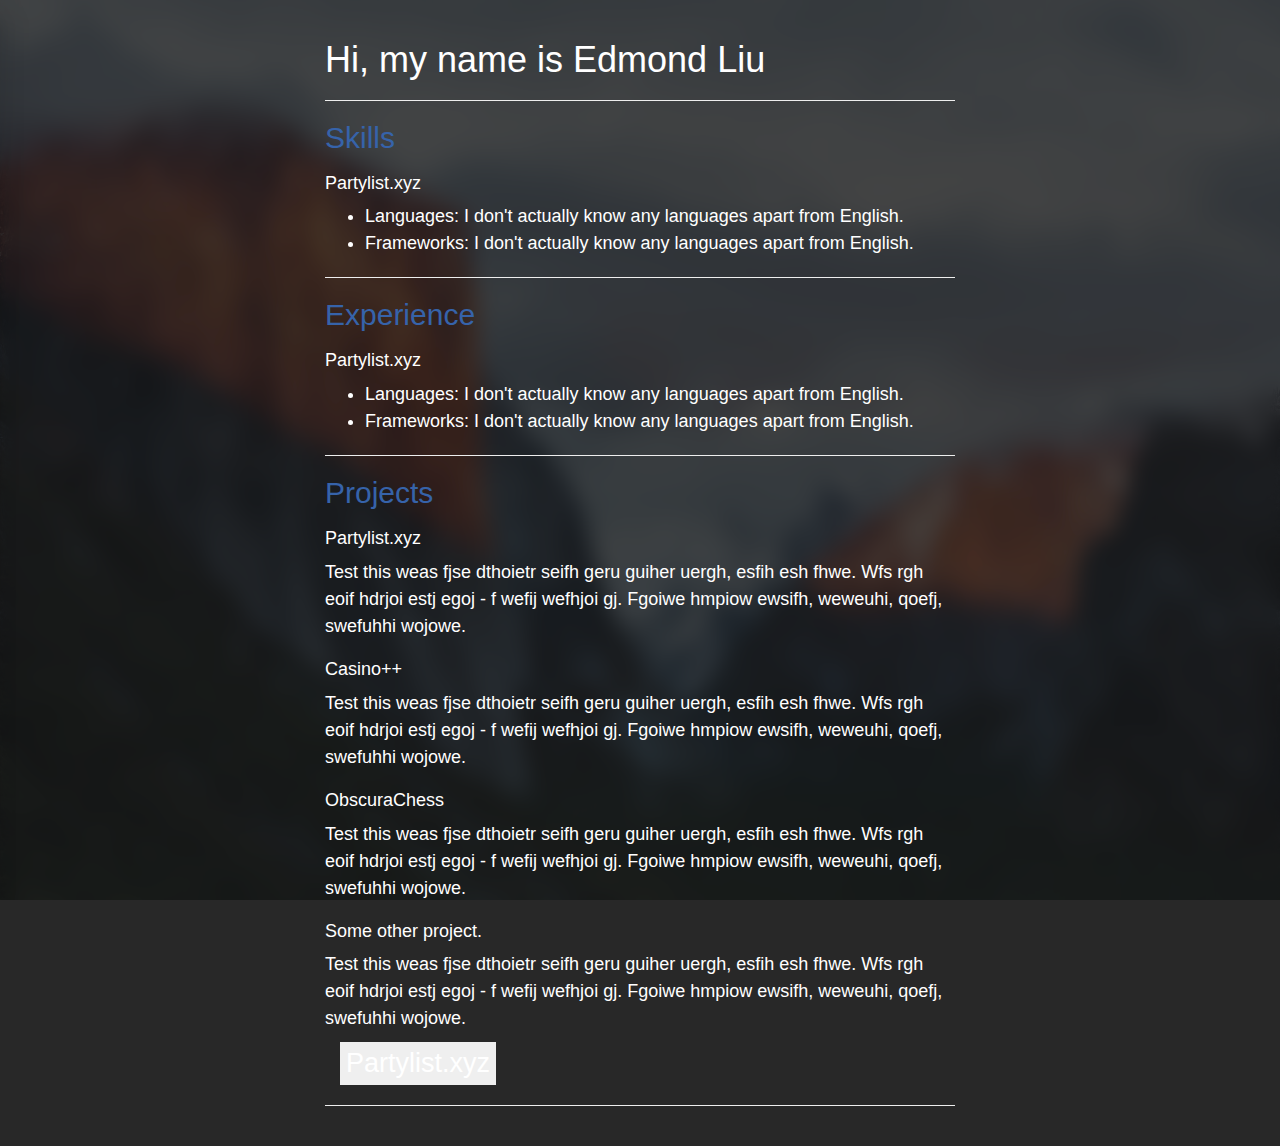
==== static.html @ 19b5596b "added mobile version of website." ====
<!DOCTYPE html>
<html lang="en">
  <head>
    <meta charset="utf-8">
    <title>Edmond's Personal Website - Static Version</title>
    <meta name="viewport" content="width=device-width, initial-scale=1">
    <link rel="stylesheet" href="https://maxcdn.bootstrapcdn.com/bootstrap/3.3.7/css/bootstrap.min.css">
      <link rel="stylesheet" href="static-style.css">
  <script src="https://ajax.googleapis.com/ajax/libs/jquery/3.3.1/jquery.min.js"></script>
  <script src="https://maxcdn.bootstrapcdn.com/bootstrap/3.3.7/js/bootstrap.min.js"></script>
  </head>

  <body>
    <h1>Hi, my name is Edmond Liu </h1>
      
    <hr>
      
      
    <h2>Skills</h2>
    <h4 class="Start">Partylist.xyz</h4>
    <ul>
    <li>Languages: I don't actually know any languages apart from English.</li>
    <li>Frameworks: I don't actually know any languages apart from English.</li>
    </ul>
      
    <hr>
      
    <h2>Experience</h2>
    <h4 class="Start">Partylist.xyz</h4>
    <ul>
    <li>Languages: I don't actually know any languages apart from English.</li>
    <li>Frameworks: I don't actually know any languages apart from English.</li>
    </ul>
      
    <hr>
      
      
    <h2>Projects</h2>
    <h4 class="Start">Partylist.xyz</h4>
    <p>Test this weas fjse dthoietr seifh geru guiher uergh, esfih esh fhwe. Wfs rgh eoif hdrjoi estj egoj - f wefij wefhjoi gj. Fgoiwe hmpiow ewsifh, weweuhi, qoefj, swefuhhi wojowe.</p>
      
    <h4 class="Start">Casino++</h4>
    <p>Test this weas fjse dthoietr seifh geru guiher uergh, esfih esh fhwe. Wfs rgh eoif hdrjoi estj egoj - f wefij wefhjoi gj. Fgoiwe hmpiow ewsifh, weweuhi, qoefj, swefuhhi wojowe.</p>

    <h4 class="Start">ObscuraChess</h4>
    <p>Test this weas fjse dthoietr seifh geru guiher uergh, esfih esh fhwe. Wfs rgh eoif hdrjoi estj egoj - f wefij wefhjoi gj. Fgoiwe hmpiow ewsifh, weweuhi, qoefj, swefuhhi wojowe.</p>

    <h4 class="Start">Some other project.</h4>
    <p>Test this weas fjse dthoietr seifh geru guiher uergh, esfih esh fhwe. Wfs rgh eoif hdrjoi estj egoj - f wefij wefhjoi gj. Fgoiwe hmpiow ewsifh, weweuhi, qoefj, swefuhhi wojowe.</p>


<div class="container">
    <button type="button" class="text-button" data-toggle="collapse" data-target="#demo">Partylist.xyz</button>
    <div id="demo" class="collapse">
<ul>
  <li>Shit’s <em>finally</em> lightweight and loads fast;</li>
  <li><em>Finally</em> fits on all your shitty screens;</li>
  <li><em>Finally</em> looks the same in all your shitty browsers;</li>
  <li>The motherfucker’s <em>still</em> accessible to every asshole that visits your site;</li>
  <li>Shit’s <em>still</em> legible and gets your fucking point across.</li>
</ul>
    </div>    
</div>


      

      
      






<hr />


  </body>
</html>
---- static-style.css ----
body {
    max-width:650px;
    margin:40px auto;
    padding:0 10px;
    font:18px/1.5 -apple-system,BlinkMacSystemFont,"avenir next",avenir,"Segoe UI","lucida grande","helvetica neue",helvetica,"Fira Sans",roboto,noto,"Droid Sans",cantarell,oxygen,ubuntu,"franklin gothic medium","century gothic","Liberation Sans",sans-serif;
    color: white;
    background-image: url(backgrounds/two.png);
    background-color: #282828;
    background-size: 100% 100%;
    background-attachment: fixed;
    background-position: center;
    background-repeat:no-repeat;
}


.text-button {
    font-size: 1.5em;
    color: white;
    border: 0;
}

br {
    line-height: 8px;
}

h2 {
    color: #3663aa;
}


.Start {
    margin-top: 20px;
}
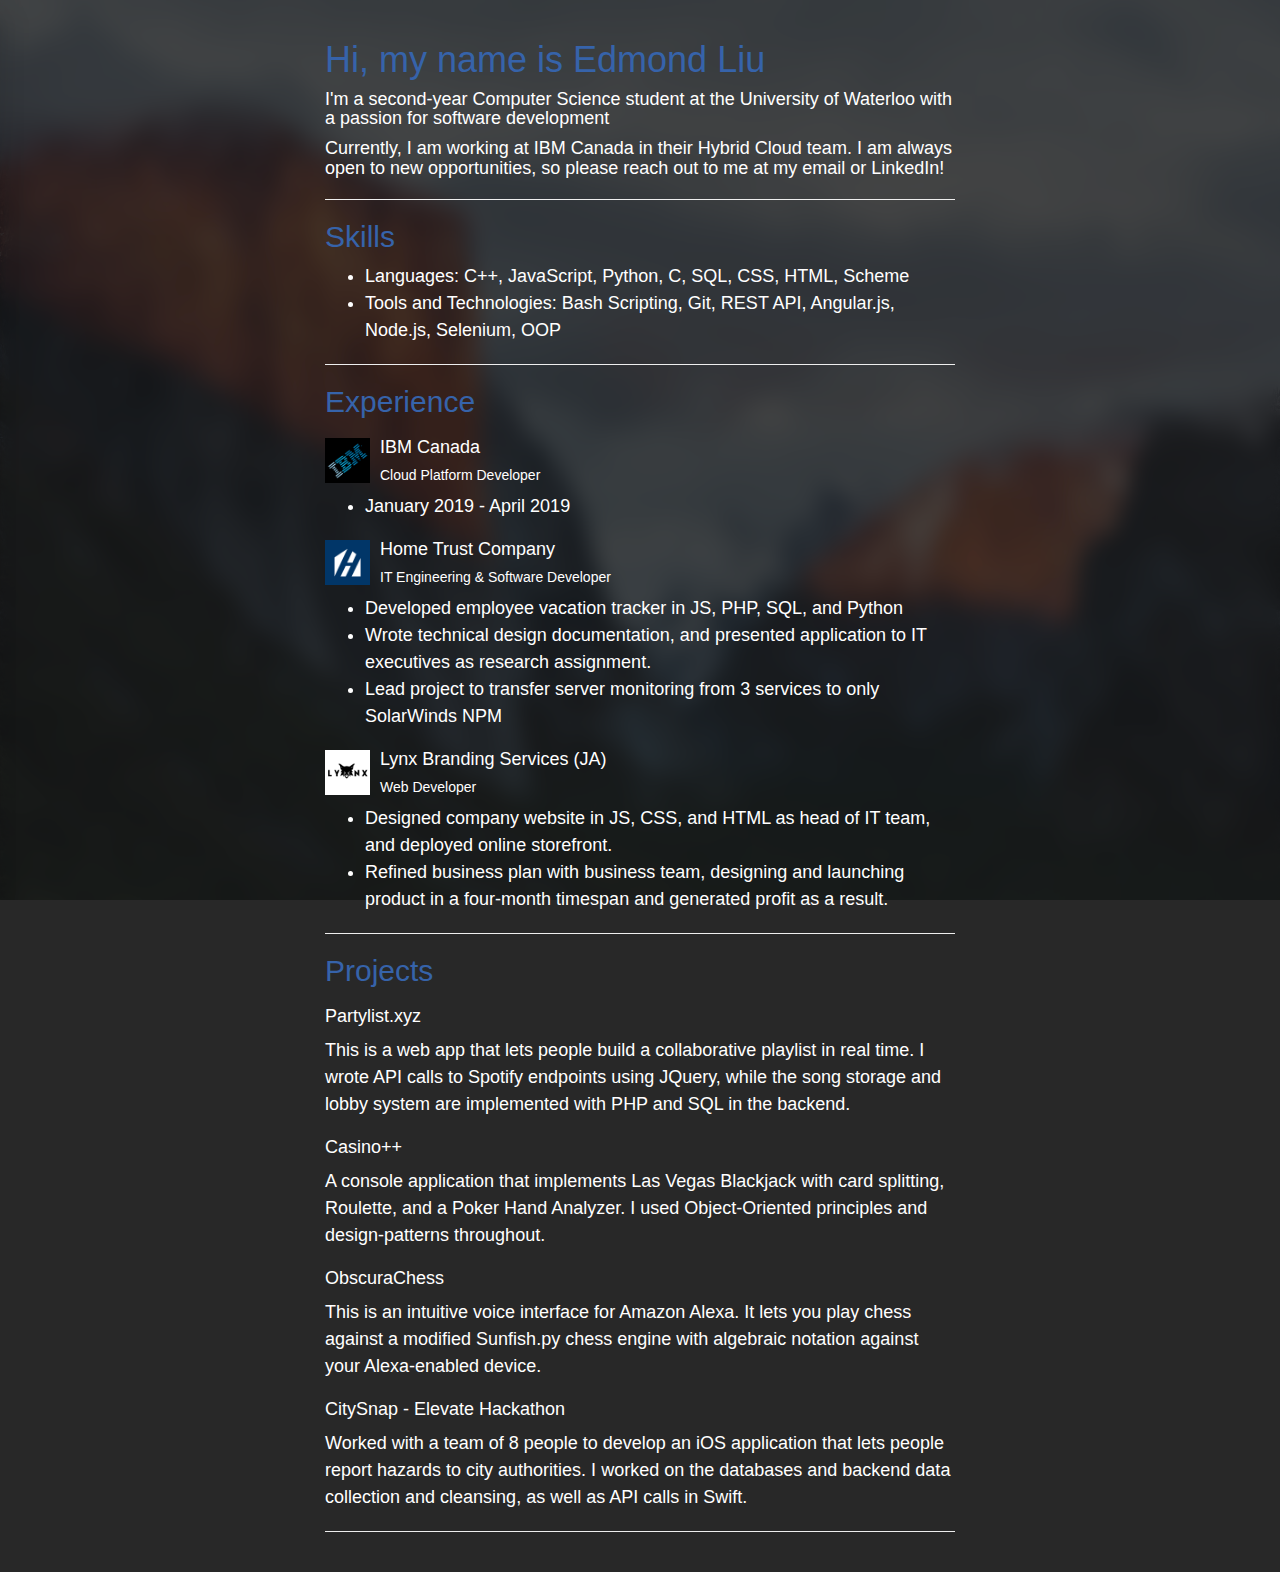
==== commit 335dd74d: "added descriptions and pictures" ====
--- a/static.html
+++ b/static.html
@@ -11,25 +11,48 @@
   </head>
 
   <body>
-    <h1>Hi, my name is Edmond Liu </h1>
+    <h1 class="Start">Hi, my name is Edmond Liu </h1>
+    <h4>I'm a second-year Computer Science student at the University of Waterloo with a passion for software development</h4>
+    <h4>Currently, I am working at IBM Canada in their Hybrid Cloud team. I am always open to new opportunities, so please reach out to me at my email or LinkedIn!</h4>
       
     <hr>
       
       
     <h2>Skills</h2>
-    <h4 class="Start">Partylist.xyz</h4>
     <ul>
-    <li>Languages: I don't actually know any languages apart from English.</li>
-    <li>Frameworks: I don't actually know any languages apart from English.</li>
+    <li>Languages: C++, JavaScript, Python, C, SQL, CSS, HTML, Scheme</li>
+    <li>Tools and Technologies: Bash Scripting, Git, REST API, Angular.js, Node.js, Selenium, OOP </li>
     </ul>
       
     <hr>
       
     <h2>Experience</h2>
-    <h4 class="Start">Partylist.xyz</h4>
+    <div>
+    <img src="backgrounds/ibm.png" style="width: 45px; float: left; margin-right: 10px;">
+    <h4 class="Start">IBM Canada</h4>
+    <h5>Cloud Platform Developer</h5>
+    </div>
     <ul>
-    <li>Languages: I don't actually know any languages apart from English.</li>
-    <li>Frameworks: I don't actually know any languages apart from English.</li>
+    <li>January 2019 - April 2019</li>
+    </ul>
+    <div>
+    <img src="backgrounds/htc.jpg" style="width: 45px; float: left; margin-right: 10px;">
+    <h4 class="Start">Home Trust Company</h4>
+    <h5>IT Engineering & Software Developer</h5>
+    </div>
+    <ul>
+    <li>Developed employee vacation tracker in JS, PHP, SQL, and Python</li>
+    <li>Wrote technical design documentation, and presented application to IT executives as research assignment.</li>
+    <li>Lead project to transfer server monitoring from 3 services to only SolarWinds NPM</li>
+    </ul>
+    <div>
+    <img src="backgrounds/lynx.png" style="width: 45px; float: left; margin-right: 10px;">
+    <h4 class="Start">Lynx Branding Services (JA)</h4>
+    <h5>Web Developer</h5>
+    </div>
+    <ul>
+    <li>Designed company website in JS, CSS, and HTML as head of IT team, and deployed online storefront.</li>
+    <li>Refined business plan with business team, designing and launching product in a four-month timespan and generated profit as a result.</li>
     </ul>
       
     <hr>
@@ -37,32 +60,30 @@
       
     <h2>Projects</h2>
     <h4 class="Start">Partylist.xyz</h4>
-    <p>Test this weas fjse dthoietr seifh geru guiher uergh, esfih esh fhwe. Wfs rgh eoif hdrjoi estj egoj - f wefij wefhjoi gj. Fgoiwe hmpiow ewsifh, weweuhi, qoefj, swefuhhi wojowe.</p>
+    <p>This is a web app that lets people build a collaborative playlist in real time. I wrote API calls to Spotify endpoints using JQuery, while the song storage and lobby system are implemented with PHP and SQL in the backend.</p>
       
     <h4 class="Start">Casino++</h4>
-    <p>Test this weas fjse dthoietr seifh geru guiher uergh, esfih esh fhwe. Wfs rgh eoif hdrjoi estj egoj - f wefij wefhjoi gj. Fgoiwe hmpiow ewsifh, weweuhi, qoefj, swefuhhi wojowe.</p>
+    <p>A console application that implements Las Vegas Blackjack with card splitting, Roulette, and a Poker Hand Analyzer. I used Object-Oriented principles and design-patterns throughout.</p>
 
     <h4 class="Start">ObscuraChess</h4>
-    <p>Test this weas fjse dthoietr seifh geru guiher uergh, esfih esh fhwe. Wfs rgh eoif hdrjoi estj egoj - f wefij wefhjoi gj. Fgoiwe hmpiow ewsifh, weweuhi, qoefj, swefuhhi wojowe.</p>
+    <p>This is an intuitive voice interface for Amazon Alexa. It lets you play chess against a modified Sunfish.py chess engine with algebraic notation against your Alexa-enabled device.</p>
 
-    <h4 class="Start">Some other project.</h4>
-    <p>Test this weas fjse dthoietr seifh geru guiher uergh, esfih esh fhwe. Wfs rgh eoif hdrjoi estj egoj - f wefij wefhjoi gj. Fgoiwe hmpiow ewsifh, weweuhi, qoefj, swefuhhi wojowe.</p>
+    <h4 class="Start">CitySnap - Elevate Hackathon</h4>
+    <p>Worked with a team of 8 people to develop an iOS application that lets people report hazards to city authorities. I worked on the databases and backend data collection and cleansing, as well as API calls in Swift.</p>
 
 
+      
+<!--
 <div class="container">
     <button type="button" class="text-button" data-toggle="collapse" data-target="#demo">Partylist.xyz</button>
     <div id="demo" class="collapse">
 <ul>
-  <li>Shit’s <em>finally</em> lightweight and loads fast;</li>
-  <li><em>Finally</em> fits on all your shitty screens;</li>
-  <li><em>Finally</em> looks the same in all your shitty browsers;</li>
-  <li>The motherfucker’s <em>still</em> accessible to every asshole that visits your site;</li>
-  <li>Shit’s <em>still</em> legible and gets your fucking point across.</li>
+    <li></li>
 </ul>
     </div>    
 </div>
 
-
+-->
       
 
       
--- a/static-style.css
+++ b/static-style.css
@@ -23,7 +23,7 @@
     line-height: 8px;
 }
 
-h2 {
+h2, h1 {
     color: #3663aa;
 }
 
